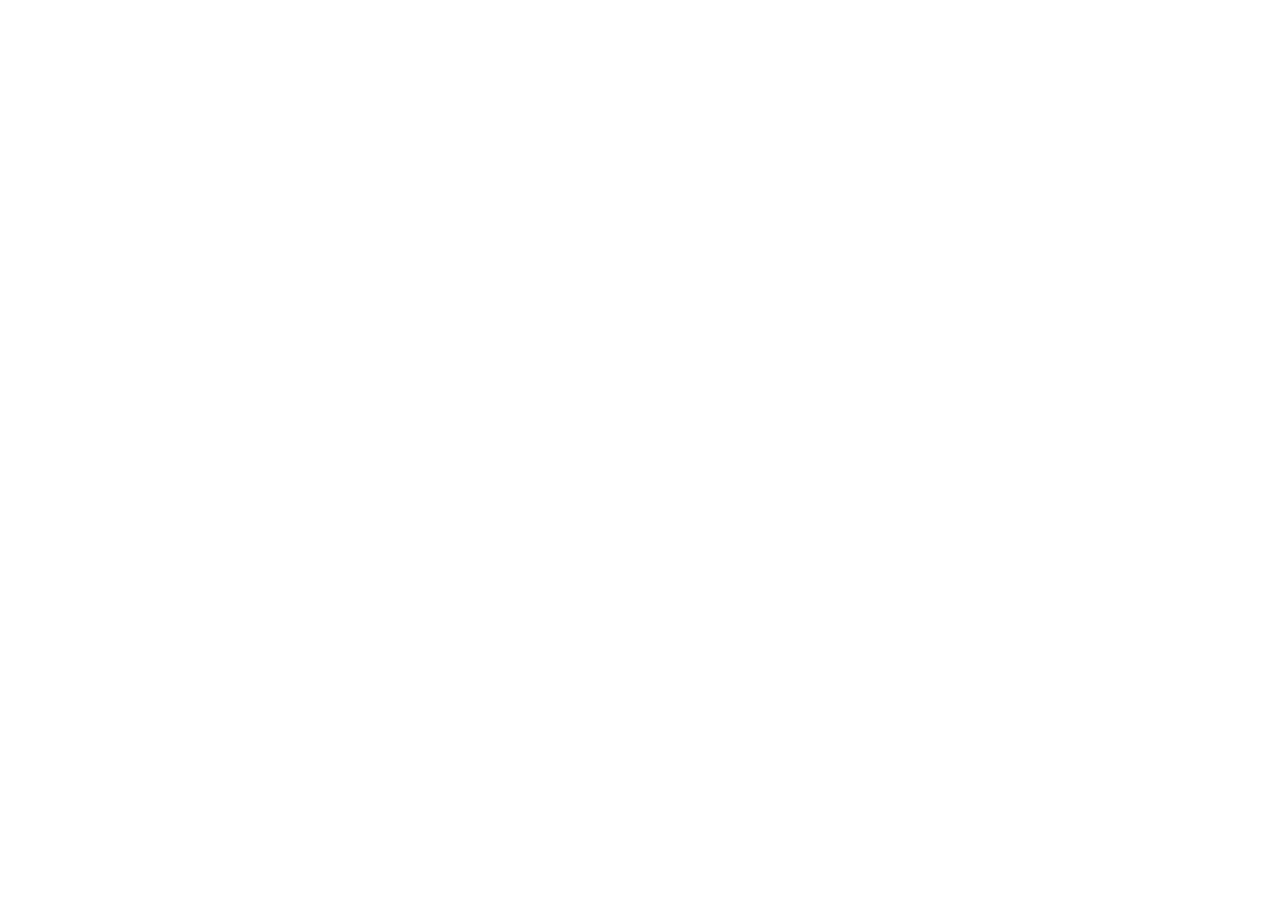
==== index.html @ 12b261c1 "start" ====
<!DOCTYPE html>
<html lang="en">
<head>
    <meta charset="UTF-8">
    <meta name="viewport" content="width=device-width, initial-scale=1.0">
    <title>SpeakerBox</title>
</head>
<body>
    
</body>
</html>
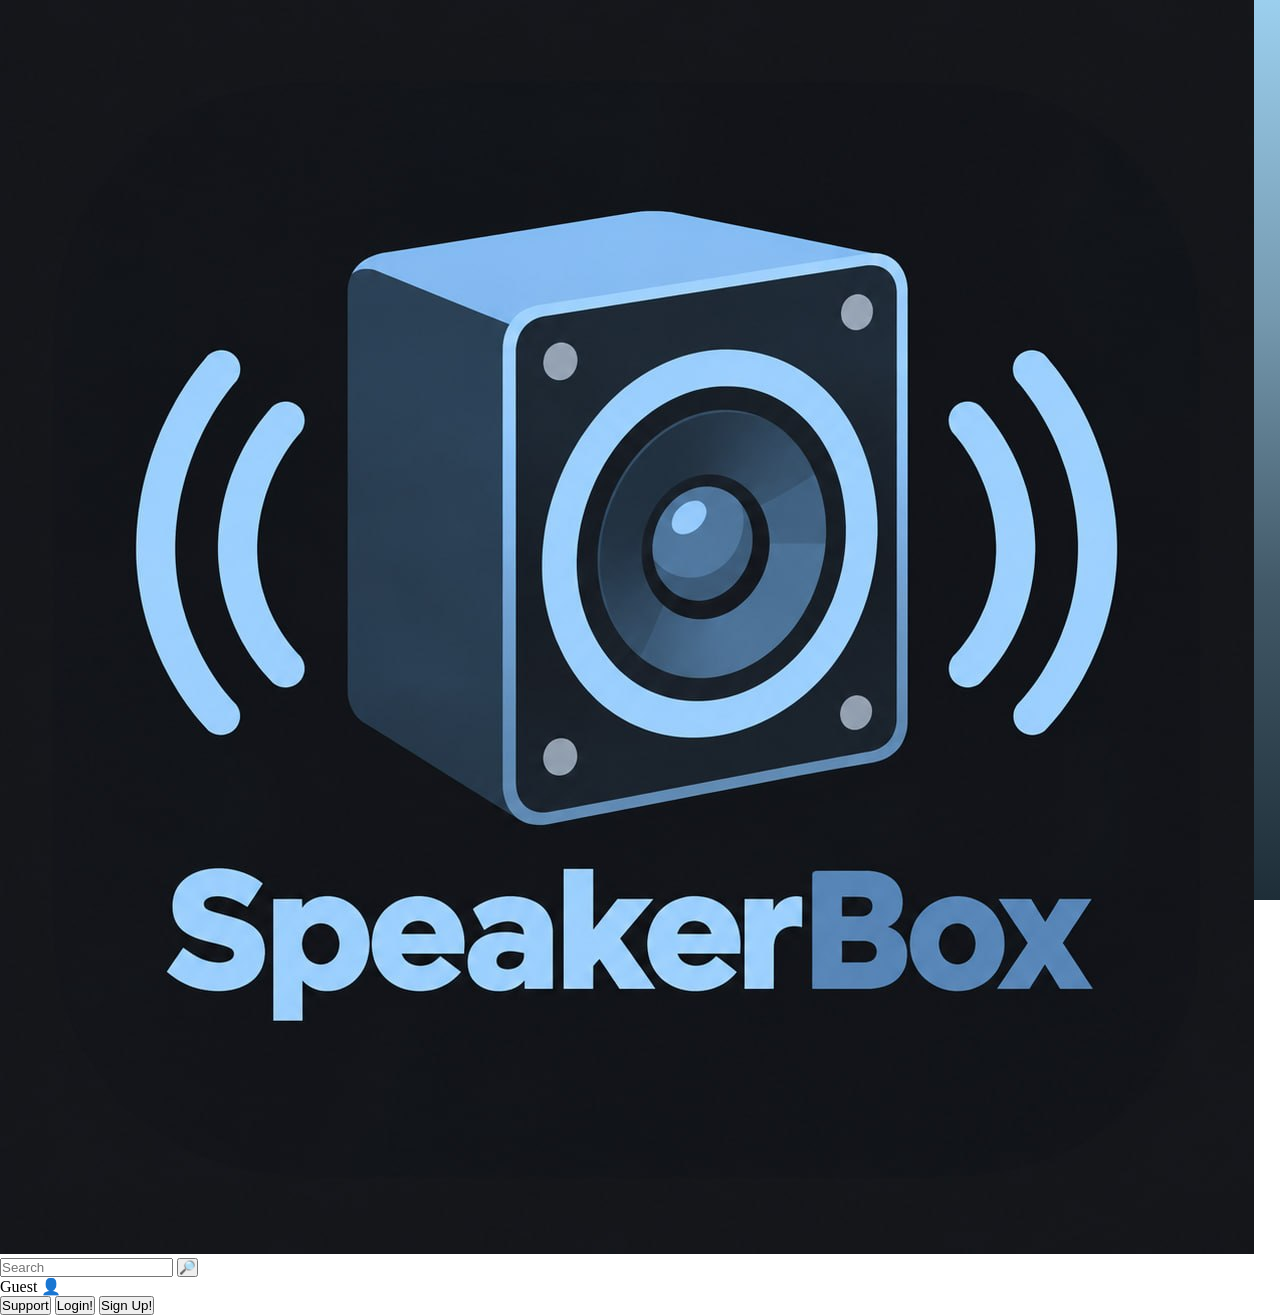
==== commit 83160b12: "ghj" ====
--- a/index.html
+++ b/index.html
@@ -4,8 +4,56 @@
     <meta charset="UTF-8">
     <meta name="viewport" content="width=device-width, initial-scale=1.0">
     <title>SpeakerBox</title>
+    <link rel="stylesheet" href="style.css">
+    <script src="script.js" defer></script>
 </head>
 <body>
-    
+    <aside id="side-menu" aria-label="Side navigation" hidden>
+        <nav>
+            <ul>
+                <li><a href="#">⌂ Main</a></li>
+                <li><a href="#">◉ Explore</a></li>
+                <li><button type="button">＋ New</button></li>
+                <li><a href="#">▢ Your playlist</a></li>
+            </ul>
+        </nav>
+    </aside>
+
+    <header>
+        <nav aria-label="Main navigation">
+            <a href="#" aria-label="SpeakerBox home">
+                <img src="images/logo.jpg" alt="SpeakerBox logo">
+            </a>
+
+            <form role="search">
+                <label for="search" hidden>Search</label>
+                <input id="search" name="search" type="search" placeholder="Search">
+                <button id="Lypa" type="submit" aria-label="Search">🔎</button>
+            </form>
+
+            <div aria-label="User profile">
+                <span id="guest">Guest</span>
+                <span role="img" aria-label="Guest profile">👤</span>
+            </div>
+
+            <div aria-label="Account actions">
+                <button id="Supp" type="button">Support</button>
+                <button id="log" type="button">Login!</button>
+                <button id="Signup" type="button">Sign Up!</button>
+            </div>
+        </nav>
+    </header>
+    <main>
+        
+        
+
+    </main>
+    <footer>
+
+
+
+        
+    </footer>
 </body>
-</html>+
+</html>
--- a/style.css
+++ b/style.css
@@ -0,0 +1,19 @@
+* {
+    box-sizing: border-box;
+    margin: 0;
+    padding: 0;
+}
+
+body {
+    min-height: 100vh;
+    background: linear-gradient(
+        180deg,
+        #9bcfee 0%,
+        #7599af 35%,
+        #425968 65%,
+        #1e2e38 100%
+    );
+    background-attachment: fixed;
+}
+
+
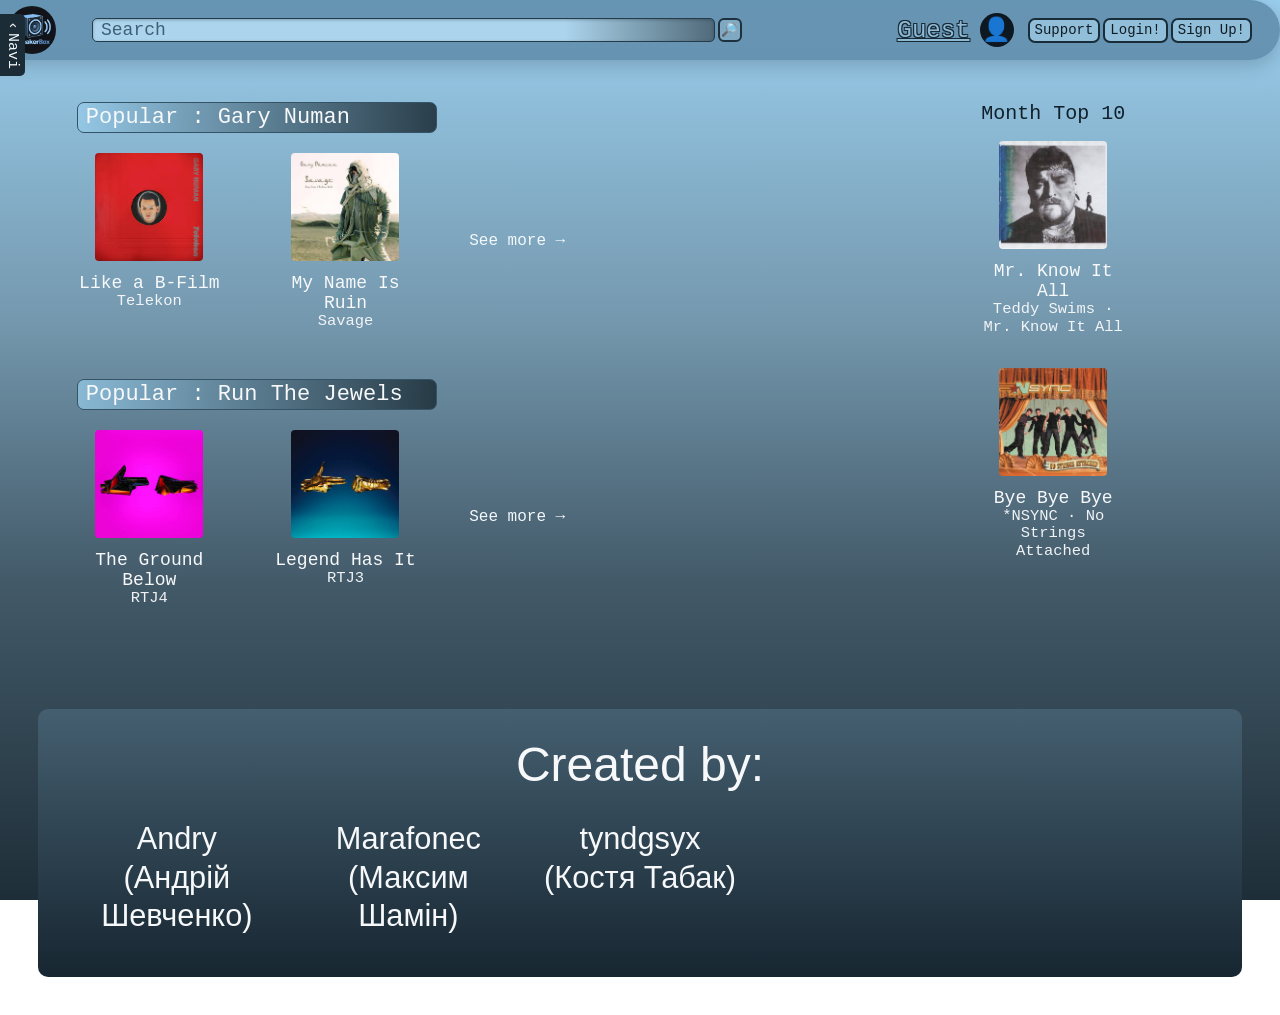
==== commit fcb885a2: "RTJ" ====
--- a/index.html
+++ b/index.html
@@ -8,16 +8,21 @@
     <script src="script.js" defer></script>
 </head>
 <body>
-    <aside id="side-menu" aria-label="Side navigation" hidden>
+    <aside id="side-menu" aria-label="Side navigation" aria-hidden="true">
         <nav>
             <ul>
-                <li><a href="#">⌂ Main</a></li>
-                <li><a href="#">◉ Explore</a></li>
-                <li><button type="button">＋ New</button></li>
-                <li><a href="#">▢ Your playlist</a></li>
+                <li><a href="#"><span class="menu-icon">⌂</span> Main</a></li>
+                <li><a href="#"><span class="menu-icon">◉</span> Explore</a></li>
+                <li><button type="button"><span class="menu-icon">＋</span> New</button></li>
+                <li><a class="playlist-link" href="#"><span class="menu-icon">■</span> Your playlist</a></li>
             </ul>
         </nav>
     </aside>
+
+    <button id="navi-tab" type="button" aria-controls="side-menu" aria-expanded="false">
+        <span aria-hidden="true">‹</span>
+        <span>Navi</span>
+    </button>
 
     <header>
         <nav aria-label="Main navigation">
@@ -43,16 +48,86 @@
             </div>
         </nav>
     </header>
-    <main>
-        
-        
+    <main class="music-content">
+        <div class="music-layout">
+            <div class="popular-sections">
+                <section class="music-section" aria-labelledby="gary-numan-title">
+                    <h2 id="gary-numan-title" class="section-title">Popular : Gary Numan</h2>
+                    <div class="song-row">
+                        <button class="song-card" type="button" data-audio="audio/Gary Numan Like a B-Film.m4a" aria-pressed="false">
+                            <img src="images/like a b-film (1).jpg" alt="Like a B-Film cover">
+                            <span class="song-name">Like a B-Film</span>
+                            <span class="song-album">Telekon</span>
+                        </button>
 
+                        <button class="song-card" type="button" data-audio="audio/Gary Numan My Name Is Ruin (Official Video).m4a" aria-pressed="false">
+                            <img src="images/my name is ruin.jpg" alt="My Name Is Ruin cover">
+                            <span class="song-name">My Name Is Ruin</span>
+                            <span class="song-album">Savage</span>
+                        </button>
+
+                        <a class="see-more" href="#">See more →</a>
+                    </div>
+                </section>
+
+                <section class="music-section" aria-labelledby="rtj-title">
+                    <h2 id="rtj-title" class="section-title">Popular : Run The Jewels</h2>
+                    <div class="song-row">
+                        <button class="song-card" type="button" data-audio="audio/Run_The_Jewels-the_ground_below-spaces.im.mp3" aria-pressed="false">
+                            <img src="images/the ground below.jpg" alt="The Ground Below cover">
+                            <span class="song-name">The Ground Below</span>
+                            <span class="song-album">RTJ4</span>
+                        </button>
+
+                        <button class="song-card" type="button" data-audio="audio/Run_The_Jewels_-_Legend_Has_It_(mp3.pm).mp3" aria-pressed="false">
+                            <img src="images/legend has it.jpg" alt="Legend Has It cover">
+                            <span class="song-name">Legend Has It</span>
+                            <span class="song-album">RTJ3</span>
+                        </button>
+
+                        <a class="see-more" href="#">See more →</a>
+                    </div>
+                </section>
+            </div>
+
+            <section class="monthly-chart" aria-labelledby="month-top-title">
+                <h2 id="month-top-title">Month Top 10</h2>
+                <div class="monthly-list">
+                    <button class="song-card" type="button" data-audio="audio/Teddy Swims Mr. Know It All.m4a" aria-pressed="false">
+                        <img src="images/mr. know it all.jpg" alt="Mr. Know It All cover">
+                        <span class="song-name">Mr. Know It All</span>
+                        <span class="song-album">Teddy Swims · Mr. Know It All</span>
+                    </button>
+
+                    <button class="song-card" type="button" data-audio="audio/NSYNC Bye Bye Bye (Lyrics) (Deadpool 3 Soundtrack).m4a" aria-pressed="false">
+                        <img src="images/bye bye bye.jpg" alt="Bye Bye Bye cover">
+                        <span class="song-name">Bye Bye Bye</span>
+                        <span class="song-album">*NSYNC · No Strings Attached</span>
+                    </button>
+                </div>
+            </section>
+        </div>
+
+        <audio id="audio-player" preload="metadata"></audio>
     </main>
     <footer>
-
-
-
-        
+        <h2>Created by:</h2>
+        <ul class="creators">
+            <li>
+                <span>Andry</span>
+                <span>(Андрій Шевченко)</span>
+            </li>
+            <li>
+                <span>Marafonec</span>
+                <span>(Максим Шамін)</span>
+            </li>
+            
+            <li>
+                <span>tyndgsyx</span>
+                <span>(Костя Табак)</span>
+            </li>
+            
+        </ul>
     </footer>
 </body>
 
--- a/style.css
+++ b/style.css
@@ -5,6 +5,8 @@
 }
 
 body {
+    display: flex;
+    flex-direction: column;
     min-height: 100vh;
     background: linear-gradient(
         180deg,
@@ -16,4 +18,486 @@
     background-attachment: fixed;
 }
 
-
+main {
+    flex: 1;
+}
+
+.music-content {
+    padding: 42px clamp(24px, 6vw, 88px) 64px;
+    color: #f4f7f9;
+    font-family: "Courier New", monospace;
+}
+
+.music-layout {
+    display: grid;
+    grid-template-columns: minmax(0, 1fr) minmax(220px, 300px);
+    gap: clamp(48px, 8vw, 120px);
+    max-width: 1280px;
+    margin: 0 auto;
+}
+
+.popular-sections {
+    display: flex;
+    flex-direction: column;
+    gap: 48px;
+}
+
+.section-title {
+    width: min(100%, 360px);
+    margin-bottom: 18px;
+    padding: 2px 8px;
+    color: #f6f8fa;
+    background: linear-gradient(90deg, rgba(151, 204, 235, 0.72), rgba(34, 52, 63, 0.92));
+    border: 1px solid #365365;
+    border-radius: 7px;
+    font-size: clamp(17px, 2vw, 22px);
+    font-weight: 400;
+}
+
+.song-row {
+    display: flex;
+    align-items: flex-start;
+    gap: clamp(20px, 4vw, 54px);
+}
+
+.song-card {
+    display: flex;
+    width: 145px;
+    min-width: 0;
+    flex-direction: column;
+    align-items: center;
+    padding: 0;
+    color: #f7f8fa;
+    background: transparent;
+    border: 0;
+    font: 18px/1.12 "Courier New", monospace;
+    text-align: center;
+    cursor: pointer;
+}
+
+.song-card img {
+    width: 112px;
+    height: 112px;
+    margin-bottom: 10px;
+    border: 2px solid transparent;
+    border-radius: 6px;
+    object-fit: cover;
+    transition:
+        transform 150ms ease,
+        box-shadow 150ms ease,
+        border-color 150ms ease;
+}
+
+.song-card:hover img {
+    transform: translateY(-3px);
+    box-shadow: 0 8px 18px rgba(7, 19, 27, 0.35);
+}
+
+.song-card:focus-visible {
+    outline: 2px solid #d9effc;
+    outline-offset: 6px;
+    border-radius: 6px;
+}
+
+.song-card.is-playing img {
+    border-color: #d7f1ff;
+    box-shadow:
+        0 0 0 4px rgba(128, 202, 241, 0.32),
+        0 8px 22px rgba(7, 19, 27, 0.38);
+    transform: translateY(-3px) scale(1.03);
+}
+
+.song-card.is-playing .song-name::before {
+    content: "▶ ";
+}
+
+.song-name,
+.song-album {
+    display: block;
+    overflow-wrap: anywhere;
+}
+
+.song-album {
+    font-size: 0.86em;
+    opacity: 0.96;
+}
+
+.see-more {
+    align-self: center;
+    color: #f3f8fb;
+    font-size: 16px;
+    text-decoration: none;
+    white-space: nowrap;
+}
+
+.see-more:hover {
+    text-decoration: underline;
+}
+
+.monthly-chart {
+    text-align: center;
+}
+
+.monthly-chart h2 {
+    margin-bottom: 14px;
+    color: #10202a;
+    font-size: 20px;
+    font-weight: 400;
+}
+
+.monthly-list {
+    display: flex;
+    flex-direction: column;
+    align-items: center;
+    gap: 30px;
+footer {
+    background-color: #222;
+      display: flex;
+      justify-content: center;
+      align-items: center;
+      height: 100vh;
+      margin: 0;
+      font-family: Arial, sans-serif;
+}
+}
+
+@media (max-width: 820px) {
+    .music-layout {
+        grid-template-columns: 1fr;
+    }
+
+    .monthly-chart {
+        text-align: left;
+    }
+
+    .monthly-list {
+        flex-direction: row;
+        align-items: flex-start;
+    }
+}
+
+@media (max-width: 560px) {
+    .song-row,
+    .monthly-list {
+        flex-wrap: wrap;
+    }
+
+    .song-row .see-more {
+        width: 100%;
+    }
+}
+
+body::after {
+    position: fixed;
+    inset: 0;
+    z-index: 20;
+    background: rgba(5, 13, 19, 0.22);
+    opacity: 0;
+    pointer-events: none;
+    content: "";
+    transition: opacity 180ms ease;
+}
+
+body.menu-open::after {
+    opacity: 1;
+}
+
+#side-menu {
+    position: fixed;
+    inset: 0 auto 0 0;
+    z-index: 40;
+    width: 220px;
+    padding: 22px 16px;
+    background: linear-gradient(180deg, #9bcfee 0%, #45657a 45%, #1c303d 100%);
+    border-radius: 0 18px 18px 0;
+    box-shadow: 8px 0 22px rgba(9, 22, 31, 0.2);
+    transform: translateX(-100%);
+    visibility: hidden;
+    transition:
+        transform 180ms ease,
+        visibility 180ms ease;
+}
+
+#side-menu.is-open {
+    transform: translateX(0);
+    visibility: visible;
+}
+
+#side-menu ul {
+    display: flex;
+    flex-direction: column;
+    gap: 8px;
+    list-style: none;
+}
+
+#side-menu li:nth-child(3) {
+    margin-top: 16px;
+}
+
+#side-menu a,
+#side-menu button {
+    display: flex;
+    align-items: center;
+    width: 100%;
+    min-height: 32px;
+    padding: 3px 8px;
+    color: #f4f7f9;
+    background: #1e313e;
+    border: 0;
+    border-radius: 6px;
+    font: 17px/1.2 "Courier New", monospace;
+    text-align: left;
+    text-decoration: none;
+    cursor: pointer;
+}
+
+#side-menu a:hover,
+#side-menu button:hover {
+    background: #2f4b5e;
+}
+
+#side-menu .menu-icon {
+    display: inline-flex;
+    align-items: center;
+    justify-content: center;
+    width: 24px;
+    flex: 0 0 24px;
+    font-size: 20px;
+}
+
+#side-menu .playlist-link {
+    color: #f4f7f9;
+    background: transparent;
+}
+
+#side-menu .playlist-link .menu-icon {
+    height: 24px;
+    margin-right: 5px;
+    color: #eef3f6;
+    background: #eef3f6;
+    border-radius: 5px;
+    font-size: 0;
+}
+
+#navi-tab {
+    position: fixed;
+    top: 14px;
+    left: 0;
+    z-index: 50;
+    display: flex;
+    align-items: center;
+    gap: 3px;
+    padding: 7px 5px;
+    color: #f4f7f9;
+    background: #1b2c37;
+    border: 0;
+    border-radius: 0 5px 5px 0;
+    font: 15px/1 "Courier New", monospace;
+    writing-mode: vertical-rl;
+    cursor: pointer;
+    transition:
+        left 180ms ease,
+        background 150ms ease;
+}
+
+#navi-tab:hover {
+    background: #304d60;
+}
+
+body.menu-open #navi-tab {
+    left: 220px;
+}
+
+header {
+    width: 100%;
+}
+
+header > nav {
+    display: grid;
+    grid-template-columns: 72px minmax(220px, 1fr) auto auto;
+    align-items: center;
+    gap: 14px;
+    min-height: 58px;
+    padding: 4px 28px 4px 6px;
+    background: rgba(98, 144, 174, 0.92);
+    border-radius: 0 32px 32px 0;
+    box-shadow: 0 5px 18px rgba(17, 33, 44, 0.22);
+    font-family: "Courier New", monospace;
+}
+
+header > nav > a {
+    display: inline-flex;
+    align-items: center;
+    justify-content: center;
+    width: 52px;
+    height: 52px;
+}
+
+header > nav > a img {
+    display: block;
+    width: 48px;
+    height: 48px;
+    border-radius: 50%;
+    object-fit: cover;
+}
+
+header form[role="search"] {
+    display: flex;
+    align-items: center;
+    width: min(100%, 650px);
+}
+
+#search {
+    width: 100%;
+    height: 24px;
+    padding: 2px 8px;
+    color: #2b4658;
+    background: linear-gradient(90deg, #acd4ec 0%, #acd4ec 76%, #506a7a 100%);
+    border: 1px solid #263b49;
+    border-radius: 5px;
+    box-shadow: inset 0 1px 3px rgba(18, 35, 46, 0.3);
+    font: 18px/1 "Courier New", monospace;
+}
+
+#search::placeholder {
+    color: #3d6076;
+    opacity: 1;
+}
+
+#Lypa {
+    width: 25px;
+    height: 24px;
+    margin-left: 3px;
+    padding: 0;
+    background: #7fa9c2;
+    border: 2px solid #1c303d;
+    border-radius: 6px;
+    line-height: 18px;
+    cursor: pointer;
+}
+
+header [aria-label="User profile"] {
+    display: flex;
+    align-items: center;
+    gap: 10px;
+    white-space: nowrap;
+}
+
+#guest {
+    color: #8fb9d3;
+    font-size: 24px;
+    text-decoration: underline;
+    text-shadow:
+        -1px -1px 0 #172935,
+        1px -1px 0 #172935,
+        -1px 1px 0 #172935,
+        1px 1px 0 #172935;
+}
+
+header [aria-label="Guest profile"] {
+    display: inline-flex;
+    align-items: center;
+    justify-content: center;
+    width: 34px;
+    height: 34px;
+    overflow: hidden;
+    background: #0e1820;
+    border-radius: 50%;
+    font-size: 23px;
+}
+
+header [aria-label="Account actions"] {
+    display: flex;
+    align-items: center;
+    gap: 3px;
+    white-space: nowrap;
+}
+
+header [aria-label="Account actions"] button {
+    min-height: 25px;
+    padding: 1px 5px;
+    color: #101c24;
+    background: #91bed8;
+    border: 2px solid #192d39;
+    border-radius: 7px;
+    font: 14px/1 "Courier New", monospace;
+    cursor: pointer;
+}
+
+#Lypa:hover,
+header [aria-label="Account actions"] button:hover {
+    background: #b7dbef;
+}
+
+@media (max-width: 780px) {
+    header > nav {
+        grid-template-columns: 58px 1fr;
+        padding-right: 14px;
+        border-radius: 0 24px 24px 0;
+    }
+
+    header [aria-label="User profile"],
+    header [aria-label="Account actions"] {
+        grid-column: 2;
+    }
+}
+
+footer {
+    width: calc(100% - 76px);
+    min-height: 260px;
+    margin: 38px;
+    padding: 28px 34px 42px;
+    color: #f6f8fa;
+    background: linear-gradient(180deg, #455f70 0%, #172631 100%);
+    border-radius: 10px;
+    font-family: Arial, sans-serif;
+    text-align: center;
+}
+
+footer h2 {
+    margin-bottom: 28px;
+    font-size: clamp(32px, 4vw, 48px);
+    font-weight: 400;
+}
+
+.creators {
+    display: grid;
+    grid-template-columns: repeat(5, minmax(0, 1fr));
+    align-items: start;
+    gap: 22px;
+    width: 100%;
+    list-style: none;
+}
+
+.creators li {
+    display: flex;
+    flex-direction: column;
+    align-items: center;
+    justify-content: flex-start;
+    min-width: 0;
+    font-size: clamp(20px, 2.4vw, 34px);
+    line-height: 1.25;
+    overflow-wrap: anywhere;
+}
+
+.creators li span {
+    display: block;
+}
+
+@media (max-width: 900px) {
+    .creators {
+        grid-template-columns: repeat(2, minmax(0, 1fr));
+    }
+}
+
+@media (max-width: 520px) {
+    footer {
+        width: calc(100% - 24px);
+        margin: 24px 12px 12px;
+        padding: 24px 16px 32px;
+    }
+
+    .creators {
+        grid-template-columns: 1fr;
+    }
+}
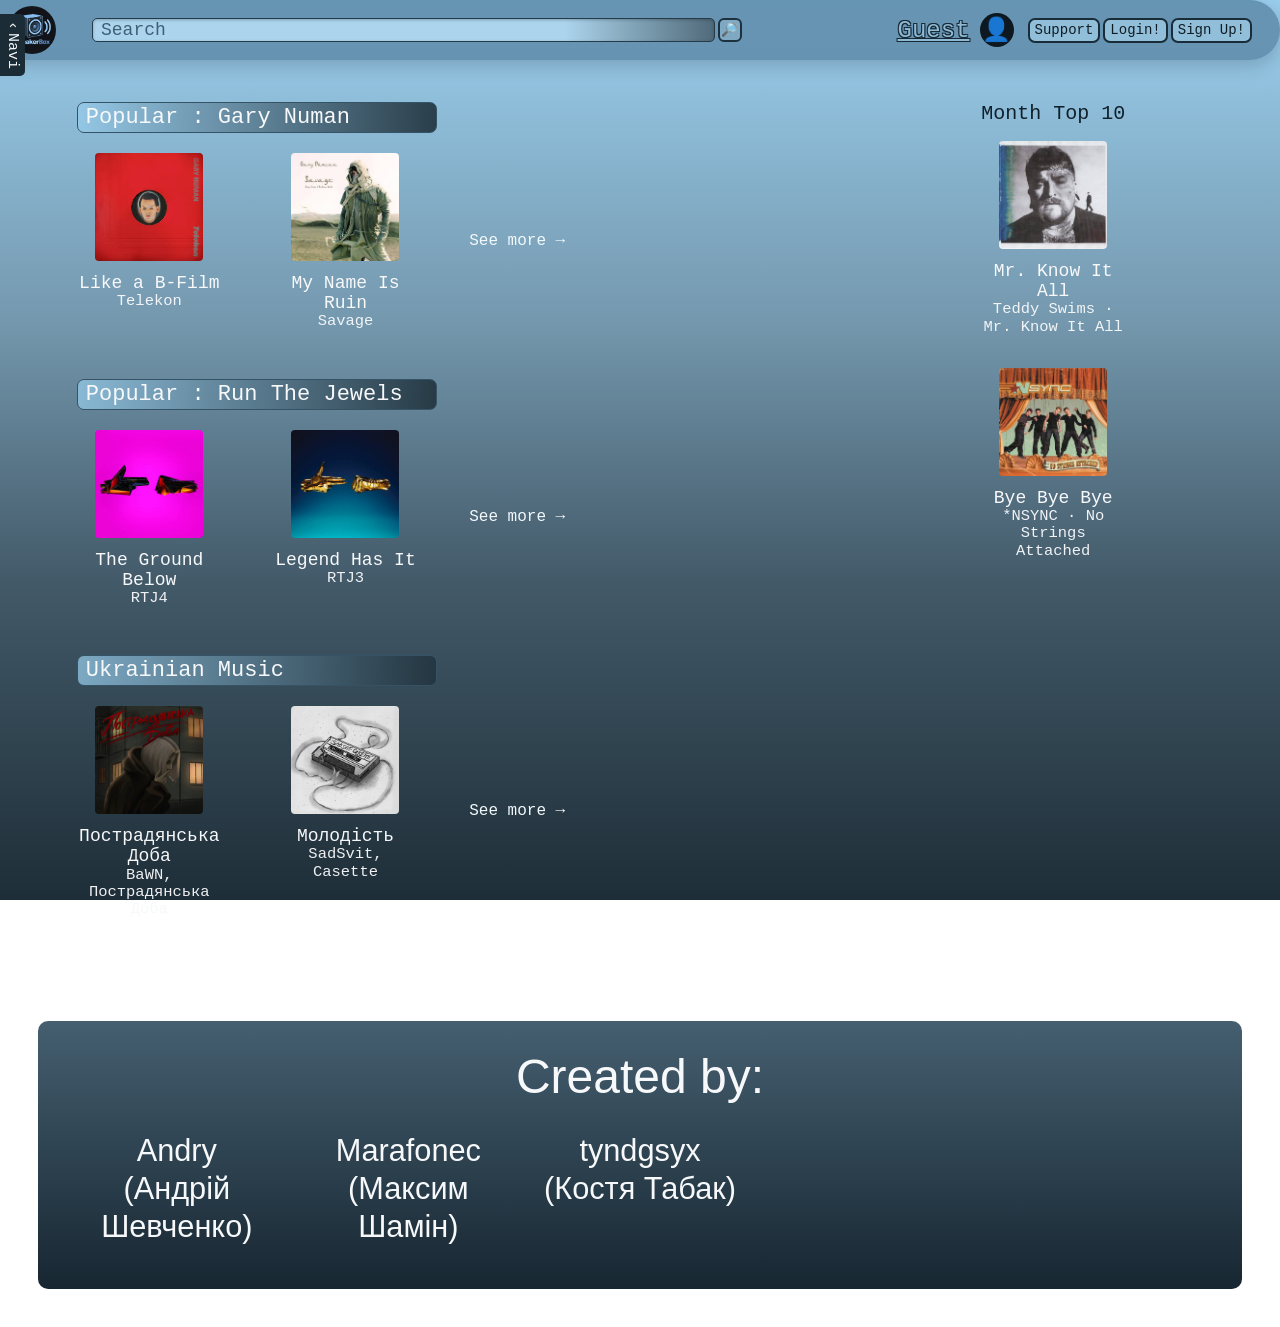
==== commit b1807080: "plus" ====
--- a/index.html
+++ b/index.html
@@ -88,6 +88,25 @@
                         <a class="see-more" href="#">See more →</a>
                     </div>
                 </section>
+
+                <section class="music-section" aria-labelledby="ukrainian-music-title">
+                    <h2 id="ukrainian-music-title" class="section-title">Ukrainian Music</h2>
+                    <div class="song-row">
+                        <button class="song-card" type="button" data-audio="audio/Пост.mp3" aria-pressed="false">
+                            <img src="images/Пострадянська Доба.jpg" alt="Обкладинка пісні Пост">
+                            <span class="song-name">Пострадянська Доба</span>
+                            <span class="song-album">BaWN, Пострадянська Доба</span>
+                        </button>
+
+                        <button class="song-card" type="button" data-audio="audio/молодість.mp3" aria-pressed="false">
+                            <img src="images/Молодість.jpg" alt="Обкладинка пісні Молодість">
+                            <span class="song-name">Молодість</span>
+                            <span class="song-album">SadSvit, Casette</span>
+                        </button>
+
+                        <a class="see-more" href="#">See more →</a>
+                    </div>
+                </section>
             </div>
 
             <section class="monthly-chart" aria-labelledby="month-top-title">
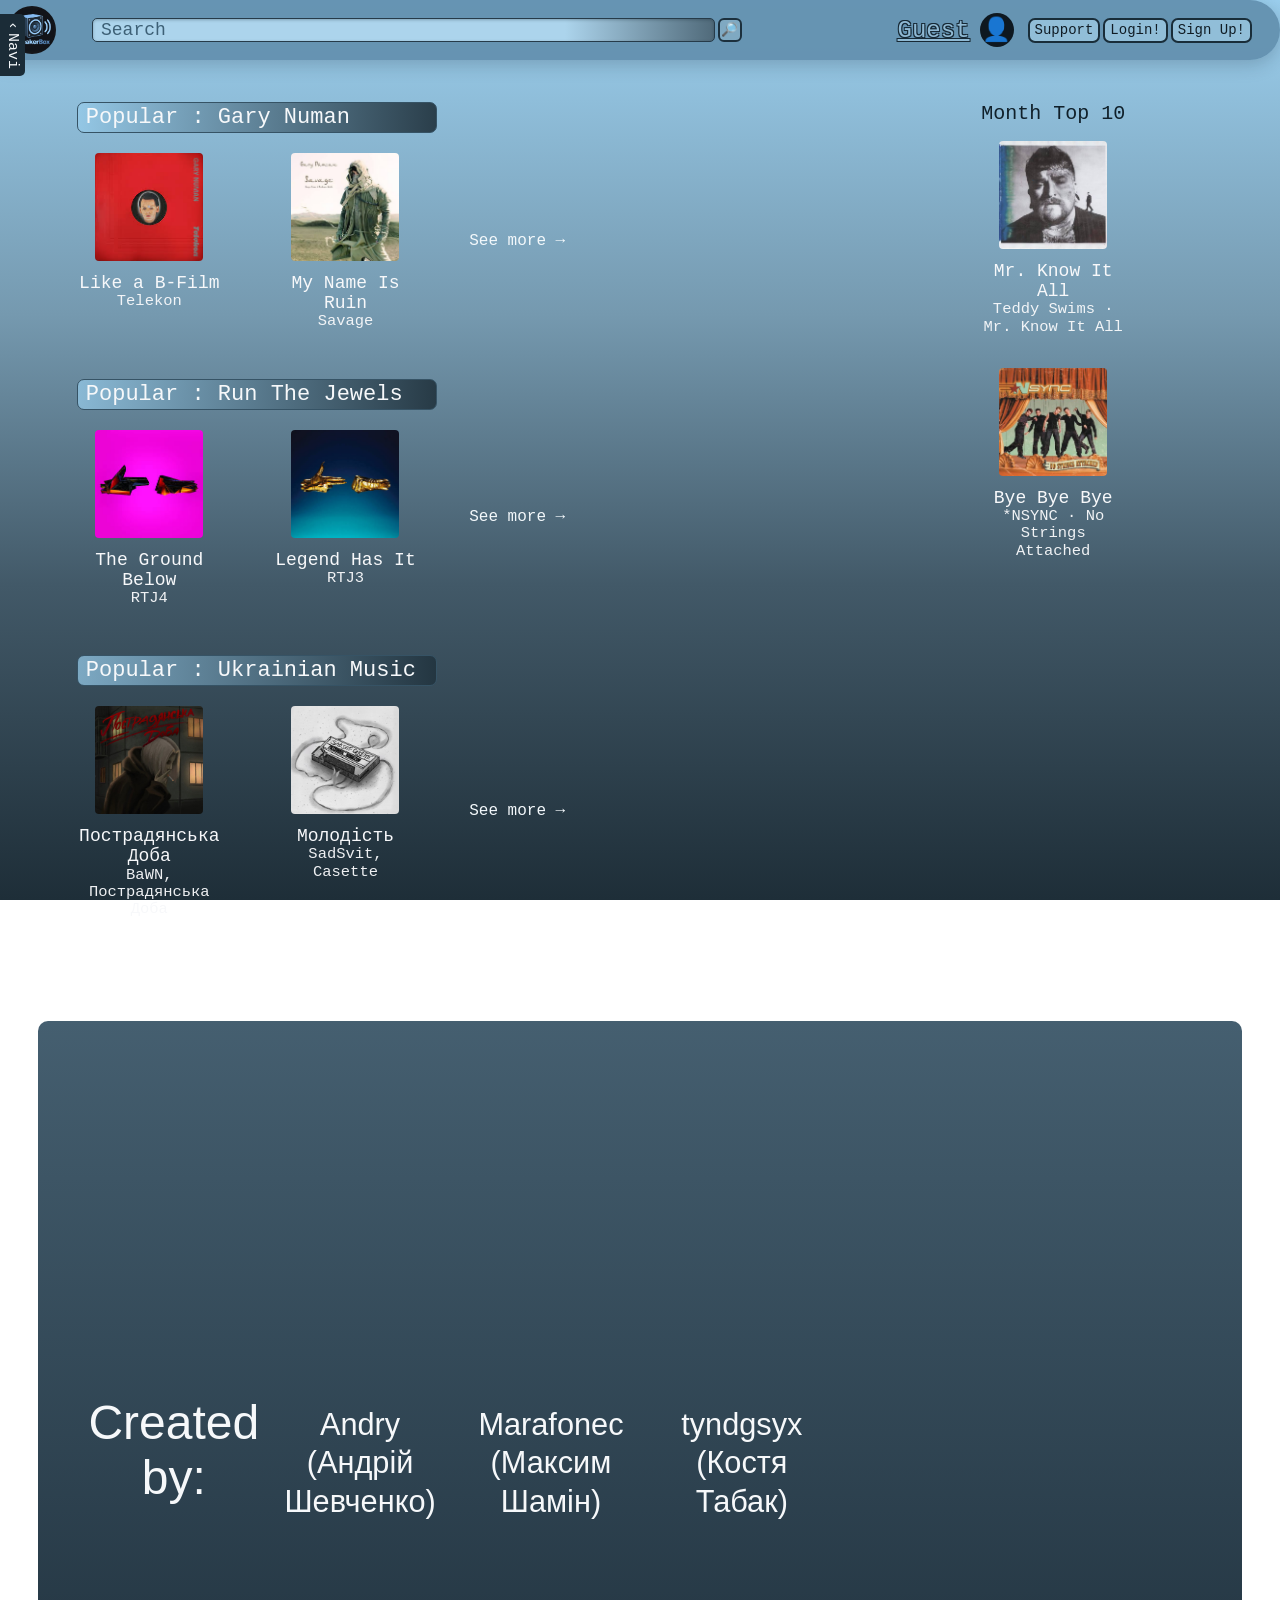
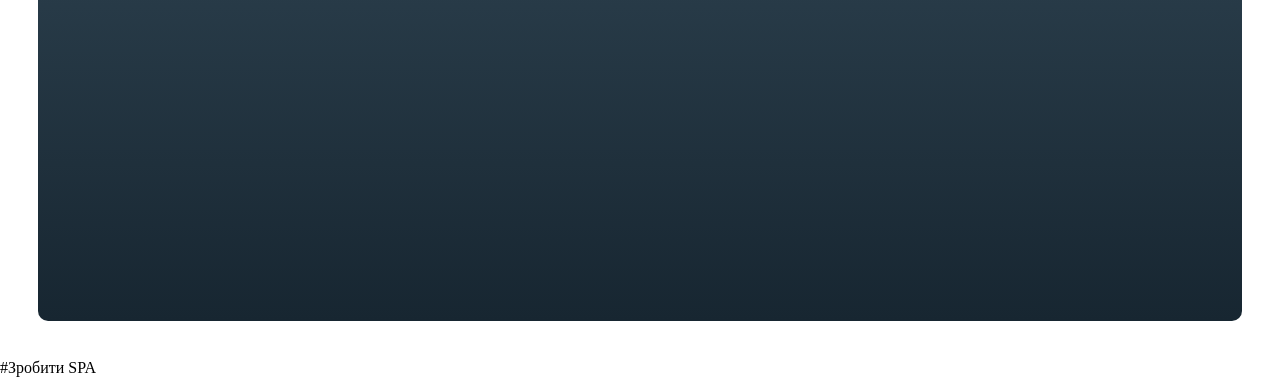
==== commit 53ce12c6: "ADD SPA" ====
--- a/index.html
+++ b/index.html
@@ -90,7 +90,7 @@
                 </section>
 
                 <section class="music-section" aria-labelledby="ukrainian-music-title">
-                    <h2 id="ukrainian-music-title" class="section-title">Ukrainian Music</h2>
+                    <h2 id="ukrainian-music-title" class="section-title">Popular : Ukrainian Music</h2>
                     <div class="song-row">
                         <button class="song-card" type="button" data-audio="audio/Пост.mp3" aria-pressed="false">
                             <img src="images/Пострадянська Доба.jpg" alt="Обкладинка пісні Пост">
@@ -151,3 +151,5 @@
 </body>
 
 </html>
+
+#Зробити SPA
--- a/style.css
+++ b/style.css
@@ -150,6 +150,7 @@
     flex-direction: column;
     align-items: center;
     gap: 30px;
+}    
 footer {
     background-color: #222;
       display: flex;
@@ -159,33 +160,9 @@
       margin: 0;
       font-family: Arial, sans-serif;
 }
-}
-
-@media (max-width: 820px) {
-    .music-layout {
-        grid-template-columns: 1fr;
-    }
-
-    .monthly-chart {
-        text-align: left;
-    }
-
-    .monthly-list {
-        flex-direction: row;
-        align-items: flex-start;
-    }
-}
-
-@media (max-width: 560px) {
-    .song-row,
-    .monthly-list {
-        flex-wrap: wrap;
-    }
-
-    .song-row .see-more {
-        width: 100%;
-    }
-}
+
+/* media завжди пишуться в кінці файлу */
+
 
 body::after {
     position: fixed;
@@ -496,6 +473,32 @@
         margin: 24px 12px 12px;
         padding: 24px 16px 32px;
     }
+    
+@media (max-width: 820px) {
+    .music-layout {
+        grid-template-columns: 1fr;
+    }
+
+    .monthly-chart {
+        text-align: left;
+    }
+
+    .monthly-list {
+        flex-direction: row;
+        align-items: flex-start;
+    }
+}
+
+@media (max-width: 560px) {
+    .song-row,
+    .monthly-list {
+        flex-wrap: wrap;
+    }
+
+    .song-row .see-more {
+        width: 100%;
+    }
+}
 
     .creators {
         grid-template-columns: 1fr;
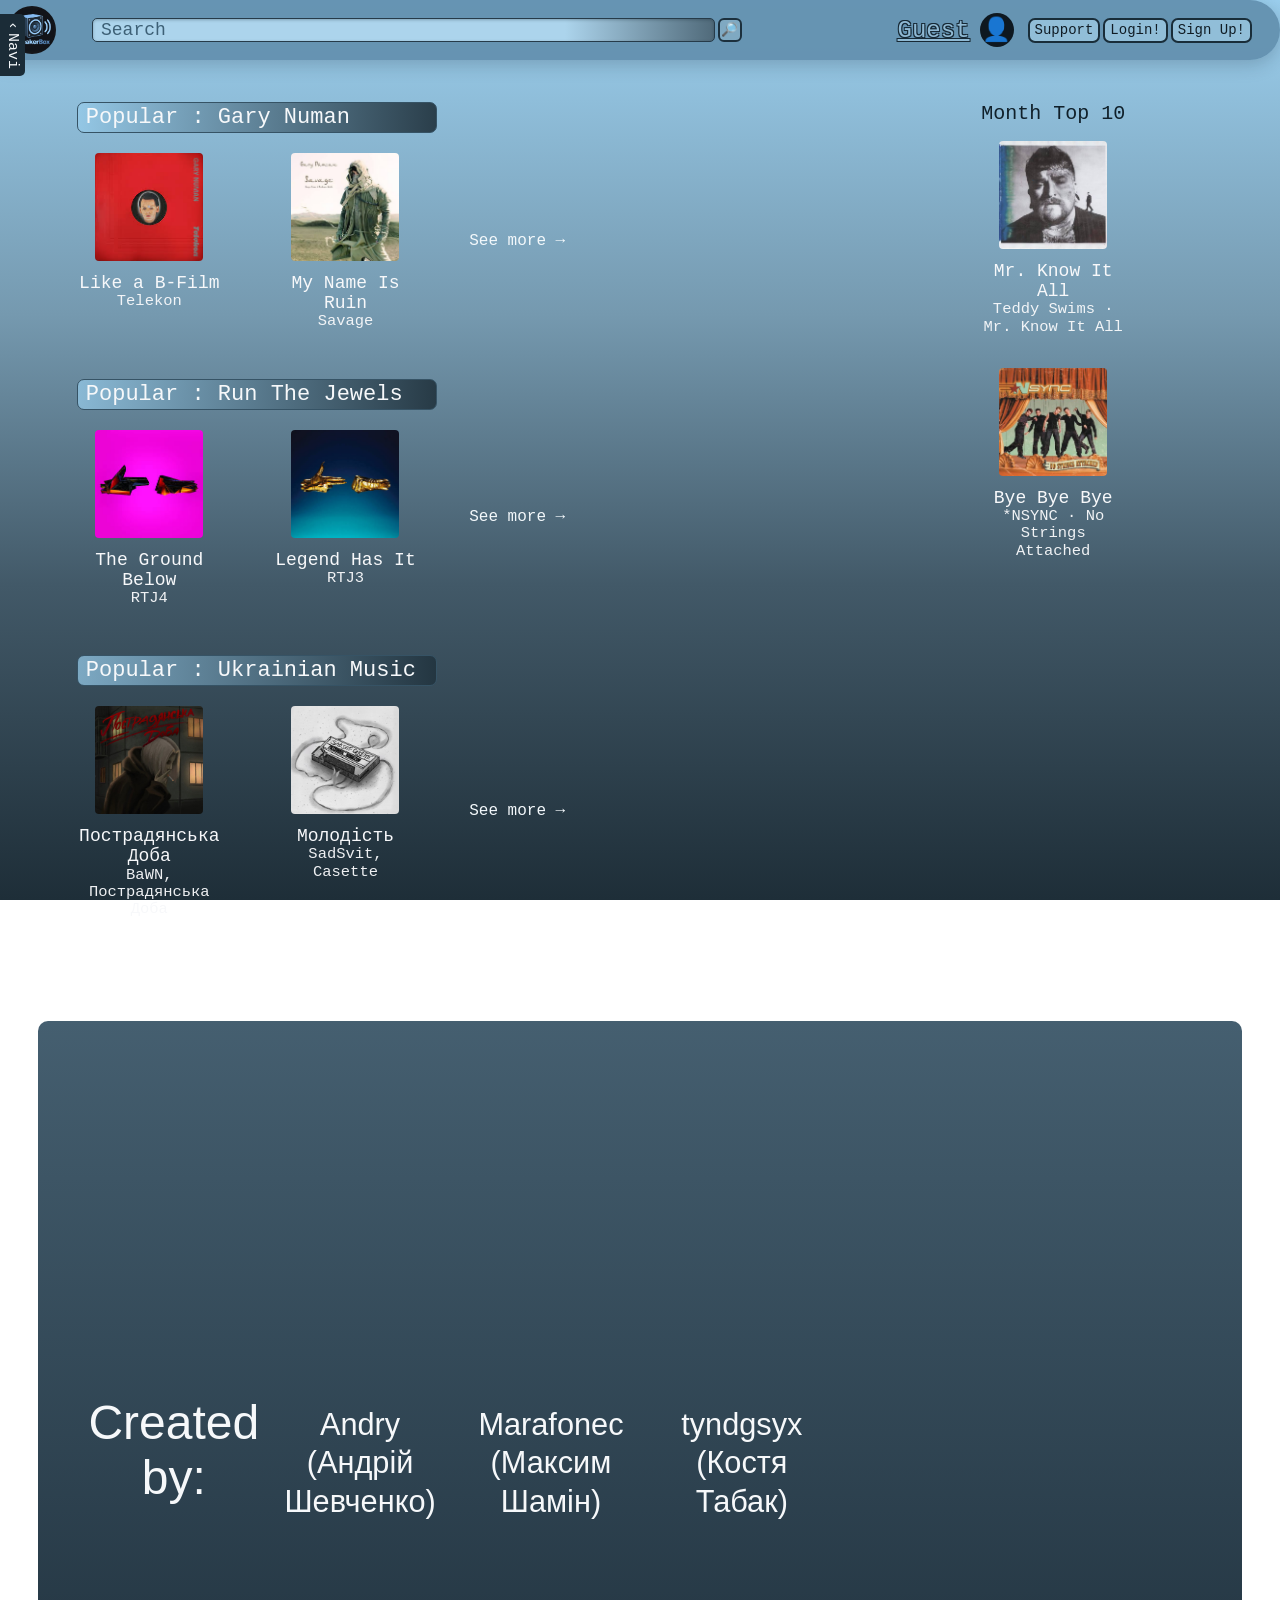
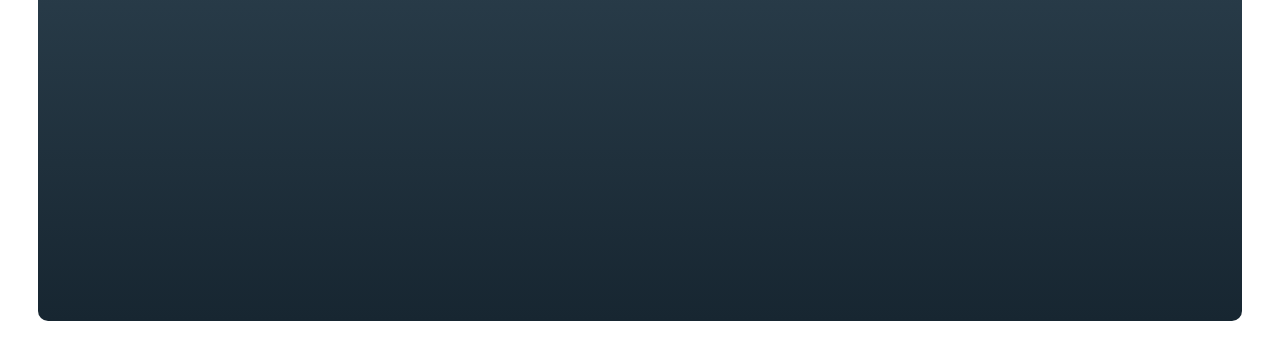
==== commit a8b9b6c9: "final" ====
--- a/index.html
+++ b/index.html
@@ -11,11 +11,12 @@
     <aside id="side-menu" aria-label="Side navigation" aria-hidden="true">
         <nav>
             <ul>
-                <li><a href="#"><span class="menu-icon">⌂</span> Main</a></li>
+                <li><a href="index.html" data-route><span class="menu-icon">⌂</span> Main</a></li>
                 <li><a href="#"><span class="menu-icon">◉</span> Explore</a></li>
-                <li><button type="button"><span class="menu-icon">＋</span> New</button></li>
-                <li><a class="playlist-link" href="#"><span class="menu-icon">■</span> Your playlist</a></li>
+                <li><button id="new-playlist" type="button"><span class="menu-icon">＋</span> New playlist</button></li>
+                <li><a class="playlist-link" href="playlists.html" data-route><span class="menu-icon">■</span> Your playlists</a></li>
             </ul>
+            <ul id="sidebar-playlists" aria-label="Created playlists"></ul>
         </nav>
     </aside>
 
@@ -26,7 +27,7 @@
 
     <header>
         <nav aria-label="Main navigation">
-            <a href="#" aria-label="SpeakerBox home">
+            <a href="index.html" data-route aria-label="SpeakerBox home">
                 <img src="images/logo.jpg" alt="SpeakerBox logo">
             </a>
 
@@ -45,10 +46,20 @@
                 <button id="Supp" type="button">Support</button>
                 <button id="log" type="button">Login!</button>
                 <button id="Signup" type="button">Sign Up!</button>
+                <button id="logout" type="button" hidden>Log out</button>
             </div>
         </nav>
     </header>
     <main class="music-content">
+        <div id="home-view">
+        <section id="mw-search-result" class="search-results" aria-label="Search results" hidden>
+            <h1>Search results</h1>
+            <a class="featured-playlist" href="playlists.html#/mw" data-route>
+                <img src="images/MW.jpg" alt="Need for Speed: Most Wanted cover">
+                <span>Need for Speed: Most Wanted</span>
+                <small>22 songs</small>
+            </a>
+        </section>
         <div class="music-layout">
             <div class="popular-sections">
                 <section class="music-section" aria-labelledby="gary-numan-title">
@@ -127,6 +138,7 @@
             </section>
         </div>
 
+        </div>
         <audio id="audio-player" preload="metadata"></audio>
     </main>
     <footer>
@@ -151,5 +163,3 @@
 </body>
 
 </html>
-
-#Зробити SPA
--- a/style.css
+++ b/style.css
@@ -20,6 +20,208 @@
 
 main {
     flex: 1;
+}
+
+[hidden] {
+    display: none !important;
+}
+
+.playlist-view {
+    max-width: 900px;
+    min-height: 50vh;
+    margin: 0 auto;
+}
+
+.playlist-view h1 {
+    margin: 12px 0 28px;
+    font-size: clamp(28px, 4vw, 42px);
+}
+
+.playlist-view a {
+    color: #f4f7f9;
+}
+
+.playlist-cover {
+    display: block;
+    width: min(240px, 100%);
+    aspect-ratio: 1;
+    margin: 24px 0;
+    border-radius: 10px;
+    object-fit: cover;
+}
+
+.playlist-thumbnail {
+    width: 32px;
+    height: 32px;
+    flex: 0 0 32px;
+    border-radius: 5px;
+    object-fit: cover;
+}
+
+.playlist-placeholder {
+    display: inline-grid;
+    place-items: center;
+    background: #638ca5;
+    font-size: 20px;
+}
+
+.playlist-error {
+    color: #ffd3d3;
+}
+
+.playlist-form {
+    display: flex;
+    flex-direction: column;
+    align-items: flex-start;
+    gap: 12px;
+    max-width: 420px;
+}
+
+.playlist-form input,
+.playlist-form button {
+    width: 100%;
+    padding: 10px 12px;
+    border: 1px solid #365365;
+    border-radius: 7px;
+    font: inherit;
+}
+
+.playlist-form button {
+    color: #f4f7f9;
+    background: #1e313e;
+    cursor: pointer;
+}
+
+.playlist-grid {
+    display: grid;
+    grid-template-columns: repeat(auto-fill, minmax(180px, 1fr));
+    gap: 16px;
+    list-style: none;
+}
+
+.playlist-grid a {
+    display: flex;
+    align-items: center;
+    gap: 12px;
+    min-height: 100px;
+    padding: 20px;
+    background: #1e313e;
+    border-radius: 8px;
+    text-decoration: none;
+    overflow-wrap: anywhere;
+}
+
+.playlist-songs {
+    display: flex;
+    flex-wrap: wrap;
+    gap: 24px;
+}
+
+.search-results {
+    max-width: 1280px;
+    margin: 0 auto 42px;
+}
+
+.search-results h1 {
+    margin-bottom: 20px;
+    font-size: clamp(24px, 3vw, 34px);
+}
+
+.featured-playlist {
+    display: flex;
+    width: min(260px, 100%);
+    flex-direction: column;
+    gap: 8px;
+    padding: 14px;
+    color: #f4f7f9;
+    background: #1e313e;
+    border-radius: 10px;
+    font-size: 18px;
+    text-decoration: none;
+}
+
+.featured-playlist:hover,
+.featured-playlist:focus-visible {
+    background: #2f4b5e;
+}
+
+.featured-playlist img {
+    width: 100%;
+    aspect-ratio: 1;
+    border-radius: 6px;
+    object-fit: cover;
+}
+
+.featured-playlist small {
+    font-size: 14px;
+    opacity: 0.8;
+}
+
+.song-menu {
+    position: fixed;
+    z-index: 100;
+    width: min(260px, calc(100vw - 16px));
+    max-height: min(360px, calc(100vh - 16px));
+    overflow-y: auto;
+    padding: 8px;
+    color: #f4f7f9;
+    background: #203847;
+    border: 1px solid #8fb9d3;
+    border-radius: 8px;
+    box-shadow: 0 12px 30px rgba(5, 13, 19, 0.45);
+    font: 15px/1.2 "Courier New", monospace;
+}
+
+.song-menu p {
+    padding: 6px 8px 10px;
+    overflow-wrap: anywhere;
+}
+
+.song-menu button {
+    display: block;
+    width: 100%;
+    padding: 8px;
+    color: inherit;
+    background: transparent;
+    border: 0;
+    border-radius: 5px;
+    font: inherit;
+    text-align: left;
+    overflow-wrap: anywhere;
+    cursor: pointer;
+}
+
+.song-menu button:hover:not(:disabled),
+.song-menu button:focus-visible {
+    background: #365d75;
+}
+
+.song-menu button:disabled {
+    opacity: 0.5;
+    cursor: default;
+}
+
+.playlist-notice {
+    position: fixed;
+    right: 20px;
+    bottom: 20px;
+    z-index: 100;
+    max-width: min(320px, calc(100vw - 40px));
+    padding: 12px 16px;
+    color: #f4f7f9;
+    background: #203847;
+    border: 1px solid #8fb9d3;
+    border-radius: 8px;
+    font: 15px/1.3 "Courier New", monospace;
+}
+
+#sidebar-playlists {
+    margin-top: 14px;
+}
+
+#sidebar-playlists a {
+    gap: 8px;
+    overflow-wrap: anywhere;
 }
 
 .music-content {
@@ -406,6 +608,71 @@
     background: #b7dbef;
 }
 
+.auth-dialog {
+    width: min(420px, calc(100% - 32px));
+    max-height: calc(100vh - 32px);
+    margin: auto;
+    padding: 24px;
+    color: #f4f7f9;
+    background: #203847;
+    border: 1px solid #8fb9d3;
+    border-radius: 12px;
+    box-shadow: 0 18px 50px rgba(5, 13, 19, 0.5);
+    font-family: "Courier New", monospace;
+}
+
+.auth-dialog::backdrop {
+    background: rgba(5, 13, 19, 0.65);
+}
+
+.auth-dialog form,
+#auth-confirm-wrap {
+    display: flex;
+    flex-direction: column;
+    gap: 10px;
+}
+
+.auth-heading {
+    display: flex;
+    align-items: center;
+    justify-content: space-between;
+    margin-bottom: 14px;
+}
+
+.auth-heading h2 {
+    font-size: 26px;
+}
+
+.auth-dialog input,
+.auth-dialog button {
+    padding: 9px 11px;
+    border: 1px solid #658da5;
+    border-radius: 6px;
+    font: inherit;
+}
+
+.auth-dialog input {
+    width: 100%;
+    color: #162a36;
+    background: #e5f3fa;
+}
+
+.auth-dialog button {
+    color: #f4f7f9;
+    background: #365d75;
+    cursor: pointer;
+}
+
+#auth-close {
+    padding: 2px 8px;
+    font-size: 24px;
+}
+
+#auth-error {
+    min-height: 1.2em;
+    color: #ffd3d3;
+}
+
 @media (max-width: 780px) {
     header > nav {
         grid-template-columns: 58px 1fr;
@@ -473,6 +740,11 @@
         margin: 24px 12px 12px;
         padding: 24px 16px 32px;
     }
+
+    .creators {
+        grid-template-columns: 1fr;
+    }
+}
     
 @media (max-width: 820px) {
     .music-layout {
@@ -499,8 +771,3 @@
         width: 100%;
     }
 }
-
-    .creators {
-        grid-template-columns: 1fr;
-    }
-}
